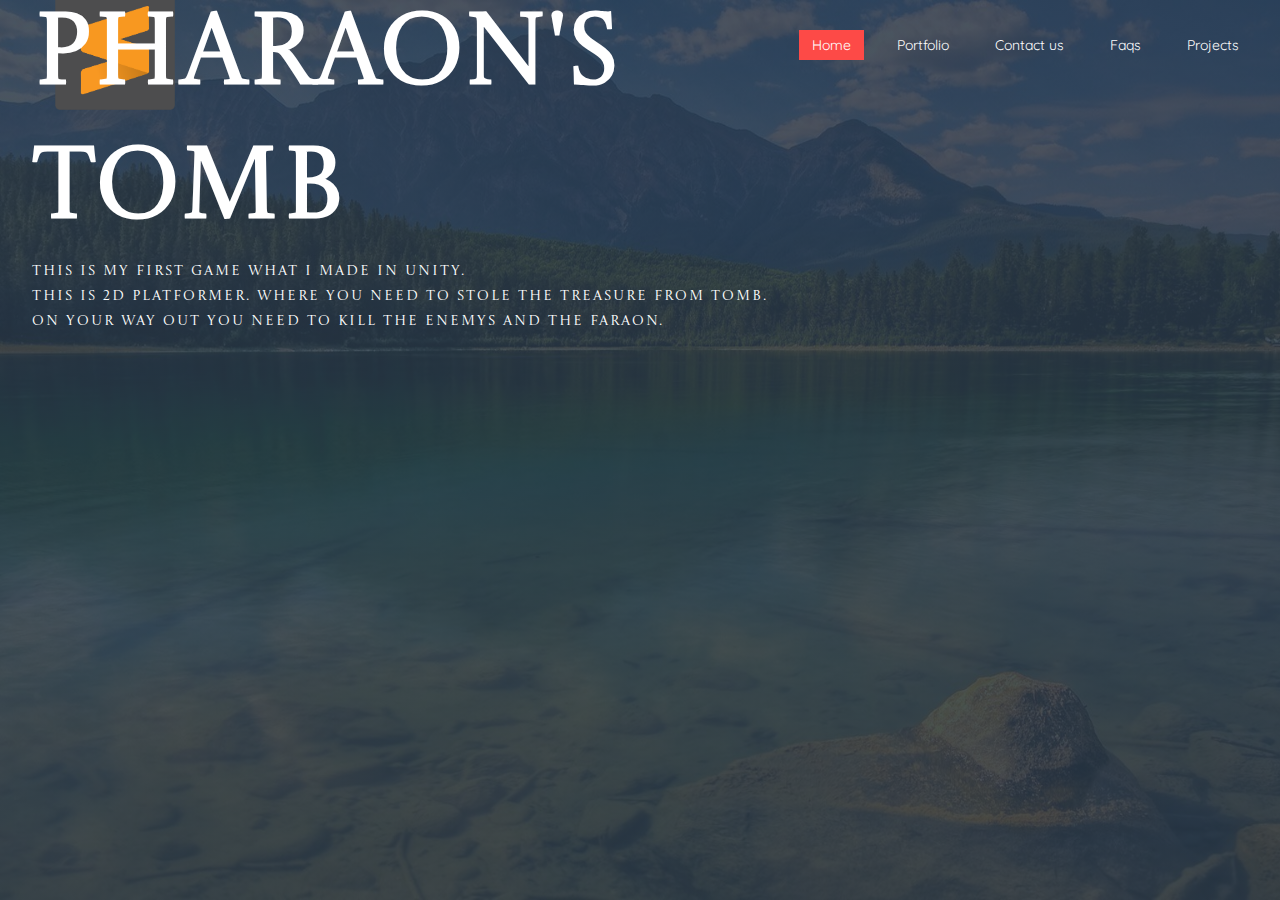
==== index.html @ 00647d94 "Initial commit" ====
<!DOCTYPE html>
<html>
<head>
	<meta charset="utf-8">
	<link rel="stylesheet" type="text/css" href="style.css">
	<title>Home</title>
</head>
<body>
	<header>
		<div id="main">
			<div class="logo"></div>
			<nav>
				<ul>
					<li><a href="index.html" class="active">Home</a></li>
					<li><a href="working.html">Portfolio</a></li>
					<li><a href="contact.html">Contact us</a></li>
					<li><a href="faqs.html">Faqs</a></li>
					<li><a href="projects.html">Projects</a></li>
				</ul>
			</nav>
		</div>
		<div class="text">
			
			<h1>Pharaon's tomb</h1>
			
			<! -- <span></span> 
			<p>This is my first  game what I made in unity.</p>
			<p>This is 2D platformer. Where you need to stole the treasure from tomb.<br>On your way out you need to kill the enemys and the faraon.</p>
		</div>
	</header>

</body>
</html>
<!-- fonts
<--font-family: 'Castoro Titling', cursive;
<--font-family: 'Quicksand', sans-serif;
<--font-family: 'Raleway', sans-serif;
---- style.css ----
@import url('https://fonts.googleapis.com/css2?family=Castoro+Titling&family=Quicksand:wght@300&family=Raleway:wght@100&display=swap');

* {
	padding: 0;
	margin: 0;
	box-sizing: border-box;
}

html,body {
	width: 100%;
	height: 100%;
}

header {
	background-image: linear-gradient(rgba(42, 58, 74, 0.85), rgba(42, 58, 74, 0.85)), url(picture3.png);
	height: 100vh;
	background-size: cover;
	background-position: center;
}

#main {
	background: transparent;
	width: 100%;
	height: 50px;
}

#main .logo {
	float: left;
}

.logo {
	background: url(logo.png);
	width: 150px;
	height: 150px;
	background-position: center;
	background-size: cover;
	margin-left: 40px;
	margin-top: -25px;
}

#main nav ul {
	float: right;
	margin-right: 20px;
	margin-top: 20px;
}

#main nav ul li {
	list-style-type: none;
	display: inline-block;
	margin: 0 8px;
	line-height: 50px;
}

#main nav ul li a {
	text-decoration: none;
	color: #fff;
	font-size: 14px;
	padding: 6px 13px;
	transition: 0.4s all ease-out;
	font-family: 'Quicksand', sans-serif;
}

#main nav ul li a.active,
#main nav ul li a:hover {
	background: #fd4a47;
	color: #fff;
	transition: 0.4s all ease-out;
}

.text {
	transform: translate(-50%,-50%);
	position: absolute;
	top: 18%;
	left: 35%;
}

.text h1 {
	color: #fff;
	font-size: 100px;
	font-family: 'Castoro Titling', cursive;
}

.text span {
	width: 4px;
	height: 20px;
	background: #fd4a47;
	transform: translate(-50%,-50%);
	position: absolute;
	top: 5%;
	left: -15%;
}

.text p {
	font-size: 14px;
	line-height: 25px;
	letter-spacing: 2px;
	color: #fff;
	font-family: 'Castoro Titling', cursive;
}

.text .btn {
	width: 150px;
	height: 35px;
	border: none;
	background: #fd4a47;
	color: #fff;
	transition: 0.5s all ease-out;
	margin-top: 10px;
	font-family: 'Raleway', sans-serif;
}

.text .btn:hover {
	background: transparent;
	border: 1px solid #fd4a47;
	transition: 0.5s all ease-out;
}
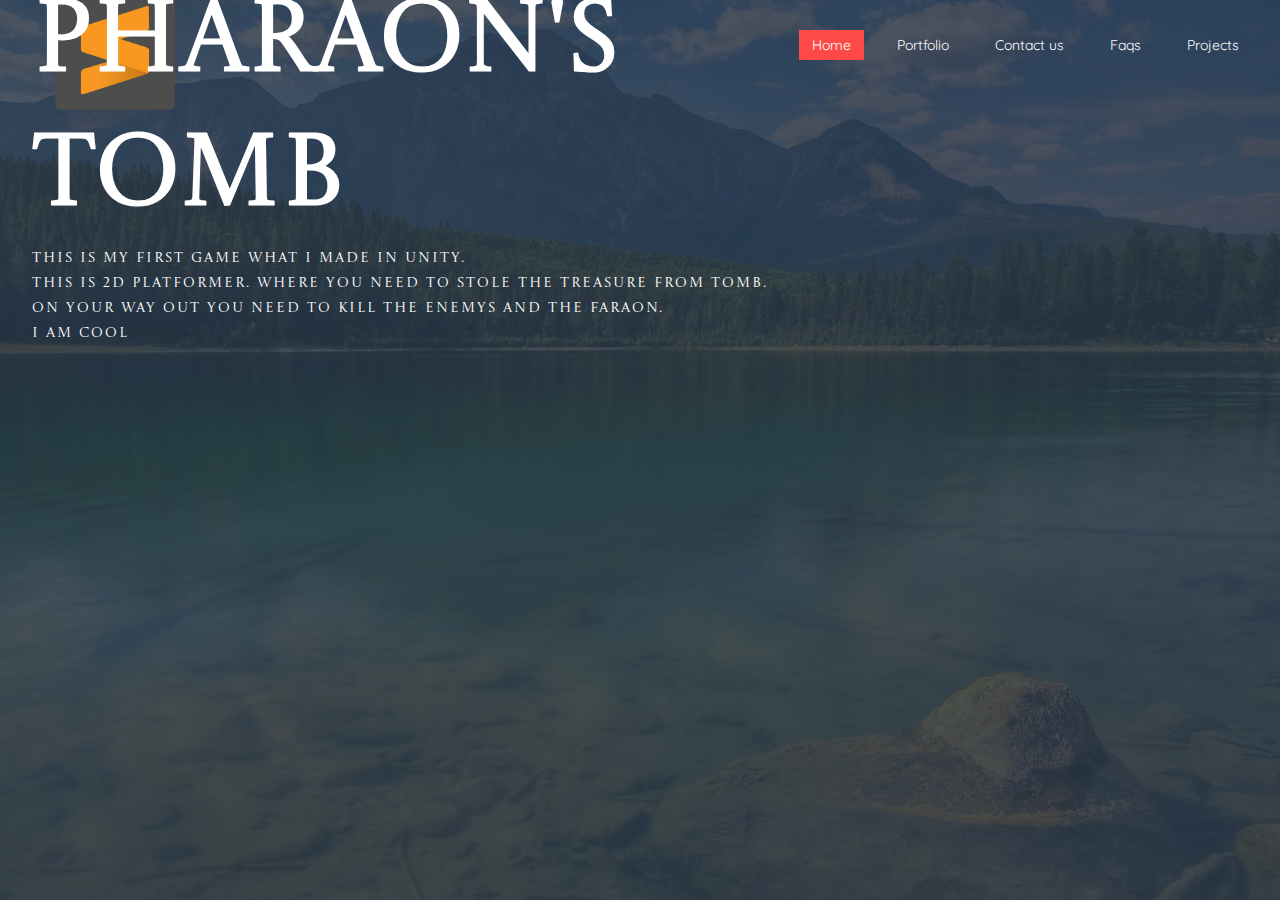
==== commit bdfd9aeb: "xcomit" ====
--- a/index.html
+++ b/index.html
@@ -26,6 +26,7 @@
 			<! -- <span></span> 
 			<p>This is my first  game what I made in unity.</p>
 			<p>This is 2D platformer. Where you need to stole the treasure from tomb.<br>On your way out you need to kill the enemys and the faraon.</p>
+			<p>i am cool</p>
 		</div>
 	</header>
 
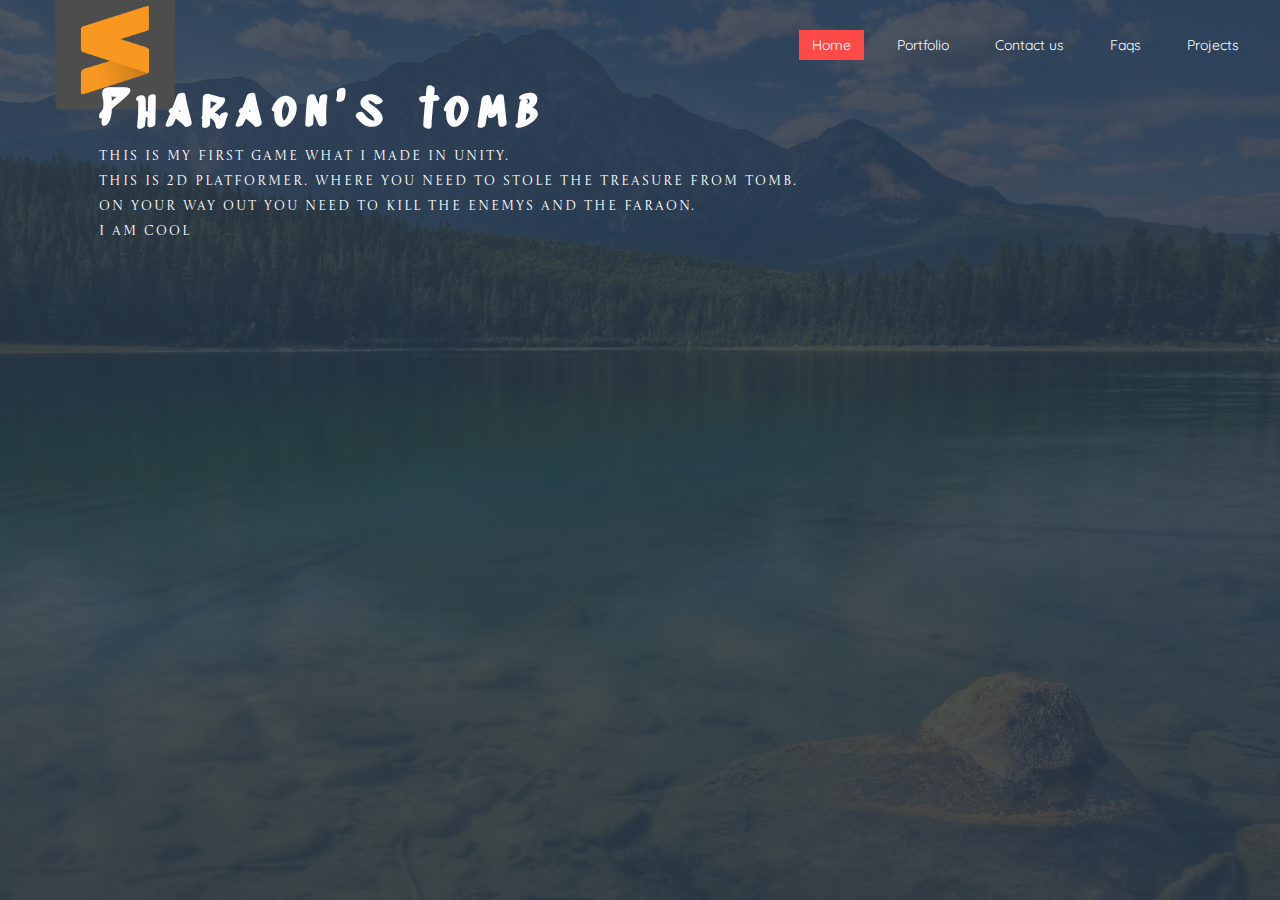
==== commit 546d97d4: "fonts and scaling" ====
--- a/index.html
+++ b/index.html
@@ -1,5 +1,6 @@
 <!DOCTYPE html>
 <html>
+<meta name="viewport" content="width=device-width, initial-scale=1.0">
 <head>
 	<meta charset="utf-8">
 	<link rel="stylesheet" type="text/css" href="style.css">
@@ -21,18 +22,27 @@
 		</div>
 		<div class="text">
 			
-			<h1>Pharaon's tomb</h1>
+			<h1 id="demo"  style="font-size:4vw;">Pharaon's tomb</h1>
+			<script>
+            
+            document.getElementById("demo").style.letterSpacing = "10px";
+            
+            </script>
 			
 			<! -- <span></span> 
-			<p>This is my first  game what I made in unity.</p>
-			<p>This is 2D platformer. Where you need to stole the treasure from tomb.<br>On your way out you need to kill the enemys and the faraon.</p>
-			<p>i am cool</p>
+			<p  style="font-size:1vw;">This is my first  game what I made in unity.</p>
+			<p  style="font-size:1vw;">This is 2D platformer. Where you need to stole the treasure from tomb.<br>On your way out you need to kill the enemys and the faraon.</p>
+			<p  style="font-size:1vw;">i am cool</p>
 		</div>
 	</header>
 
 </body>
 </html>
 <!-- fonts
-<--font-family: 'Castoro Titling', cursive;
-<--font-family: 'Quicksand', sans-serif;
-<--font-family: 'Raleway', sans-serif;+font-family: 'Castoro Titling', cursive;
+font-family: 'Montserrat', sans-serif;
+font-family: 'Noto Sans Egyptian Hieroglyphs', sans-serif;
+font-family: 'Quicksand', sans-serif;
+font-family: 'Raleway', sans-serif;
+font-family: 'Seaweed Script', cursive;
+font-family: 'Sedgwick Ave Display', cursive;--- a/style.css
+++ b/style.css
@@ -1,4 +1,4 @@
-@import url('https://fonts.googleapis.com/css2?family=Castoro+Titling&family=Quicksand:wght@300&family=Raleway:wght@100&display=swap');
+@import url('https://fonts.googleapis.com/css2?family=Castoro+Titling&family=Montserrat&family=Noto+Sans+Egyptian+Hieroglyphs&family=Quicksand:wght@300&family=Raleway:wght@100&family=Seaweed+Script&family=Sedgwick+Ave+Display&display=swap');
 
 * {
 	padding: 0;
@@ -77,7 +77,7 @@
 .text h1 {
 	color: #fff;
 	font-size: 100px;
-	font-family: 'Castoro Titling', cursive;
+	font-family: 'Sedgwick Ave Display', cursive;
 }
 
 .text span {
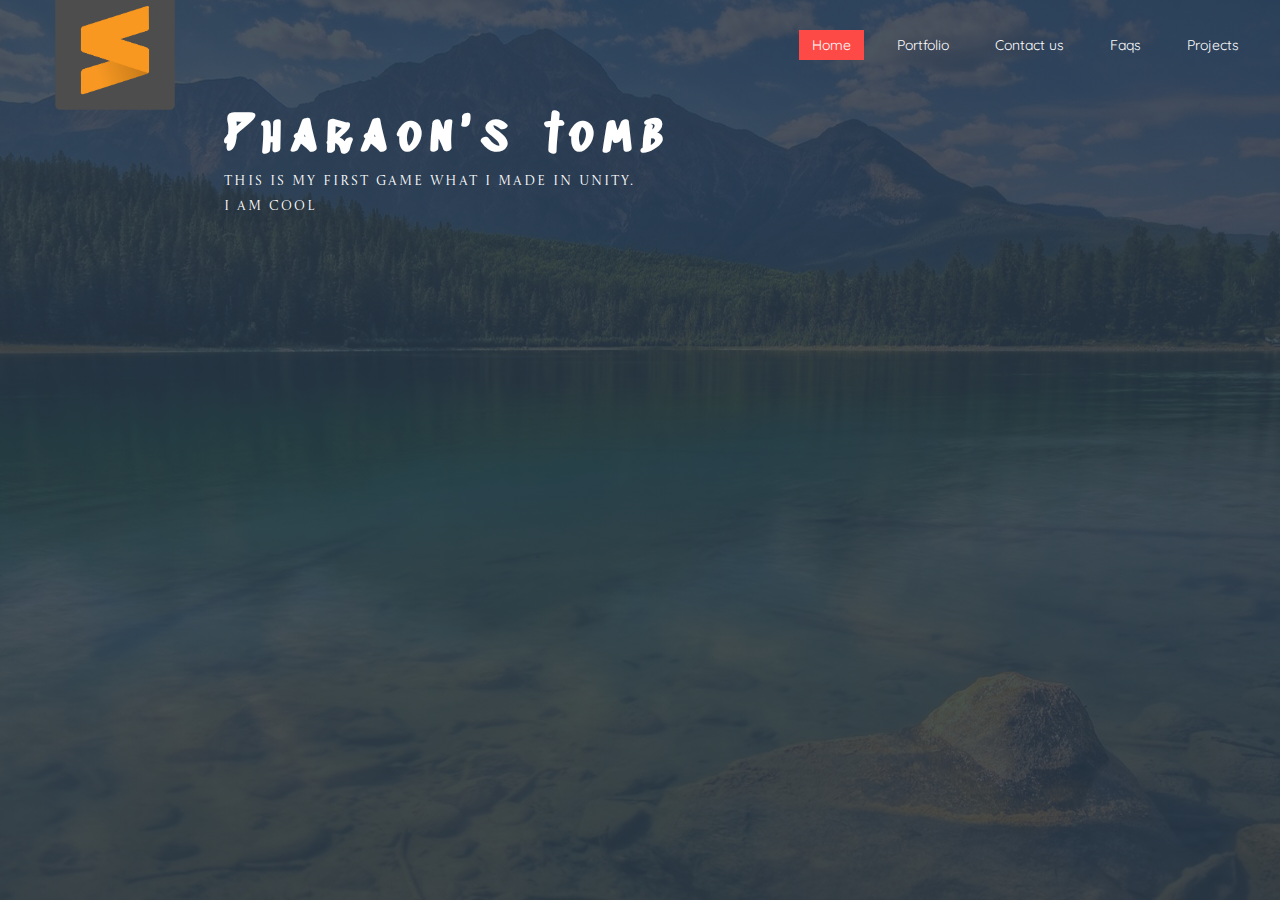
==== commit 201447f1: "contact1" ====
--- a/index.html
+++ b/index.html
@@ -31,7 +31,7 @@
 			
 			<! -- <span></span> 
 			<p  style="font-size:1vw;">This is my first  game what I made in unity.</p>
-			<p  style="font-size:1vw;">This is 2D platformer. Where you need to stole the treasure from tomb.<br>On your way out you need to kill the enemys and the faraon.</p>
+			<!--<p  style="font-size:1vw;">This is 2D platformer. Where you need to stole the treasure from tomb.<br>On your way out you need to kill the enemies and the faraon.</p>-->
 			<p  style="font-size:1vw;">i am cool</p>
 		</div>
 	</header>
